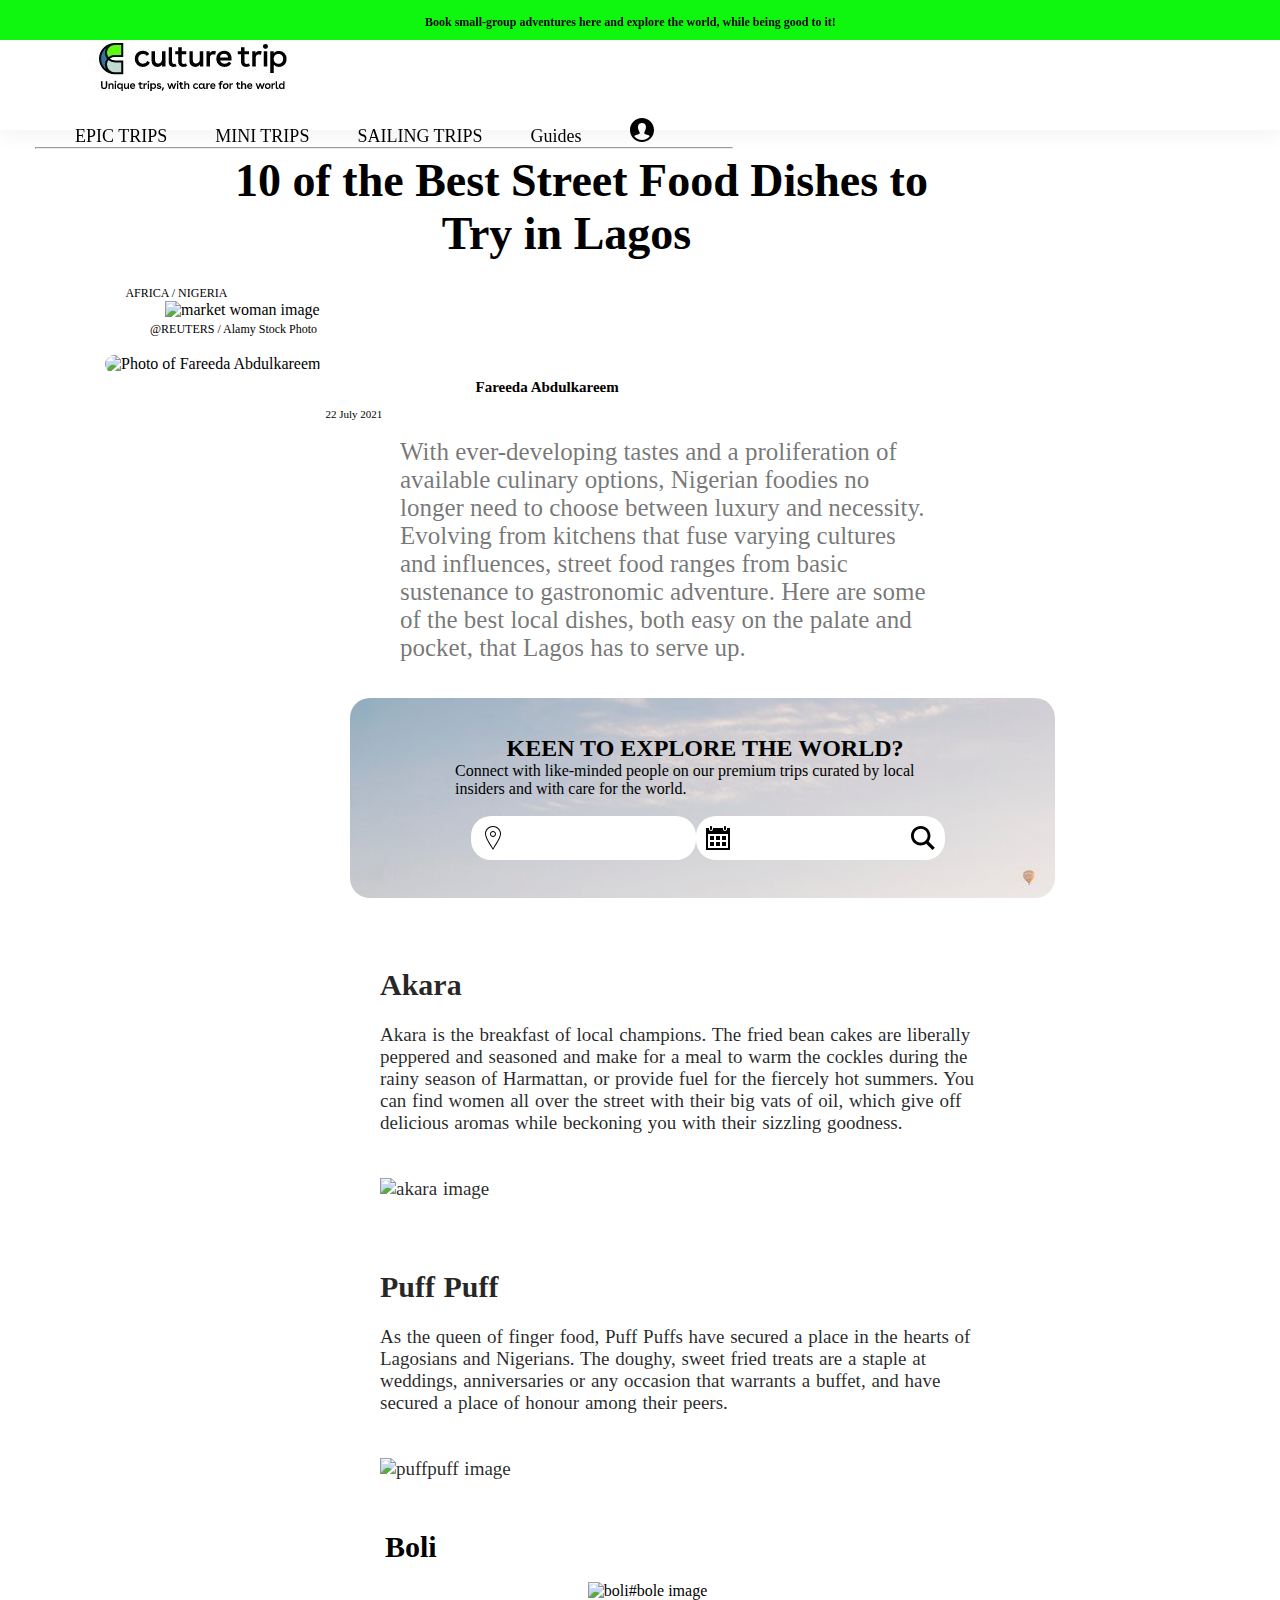
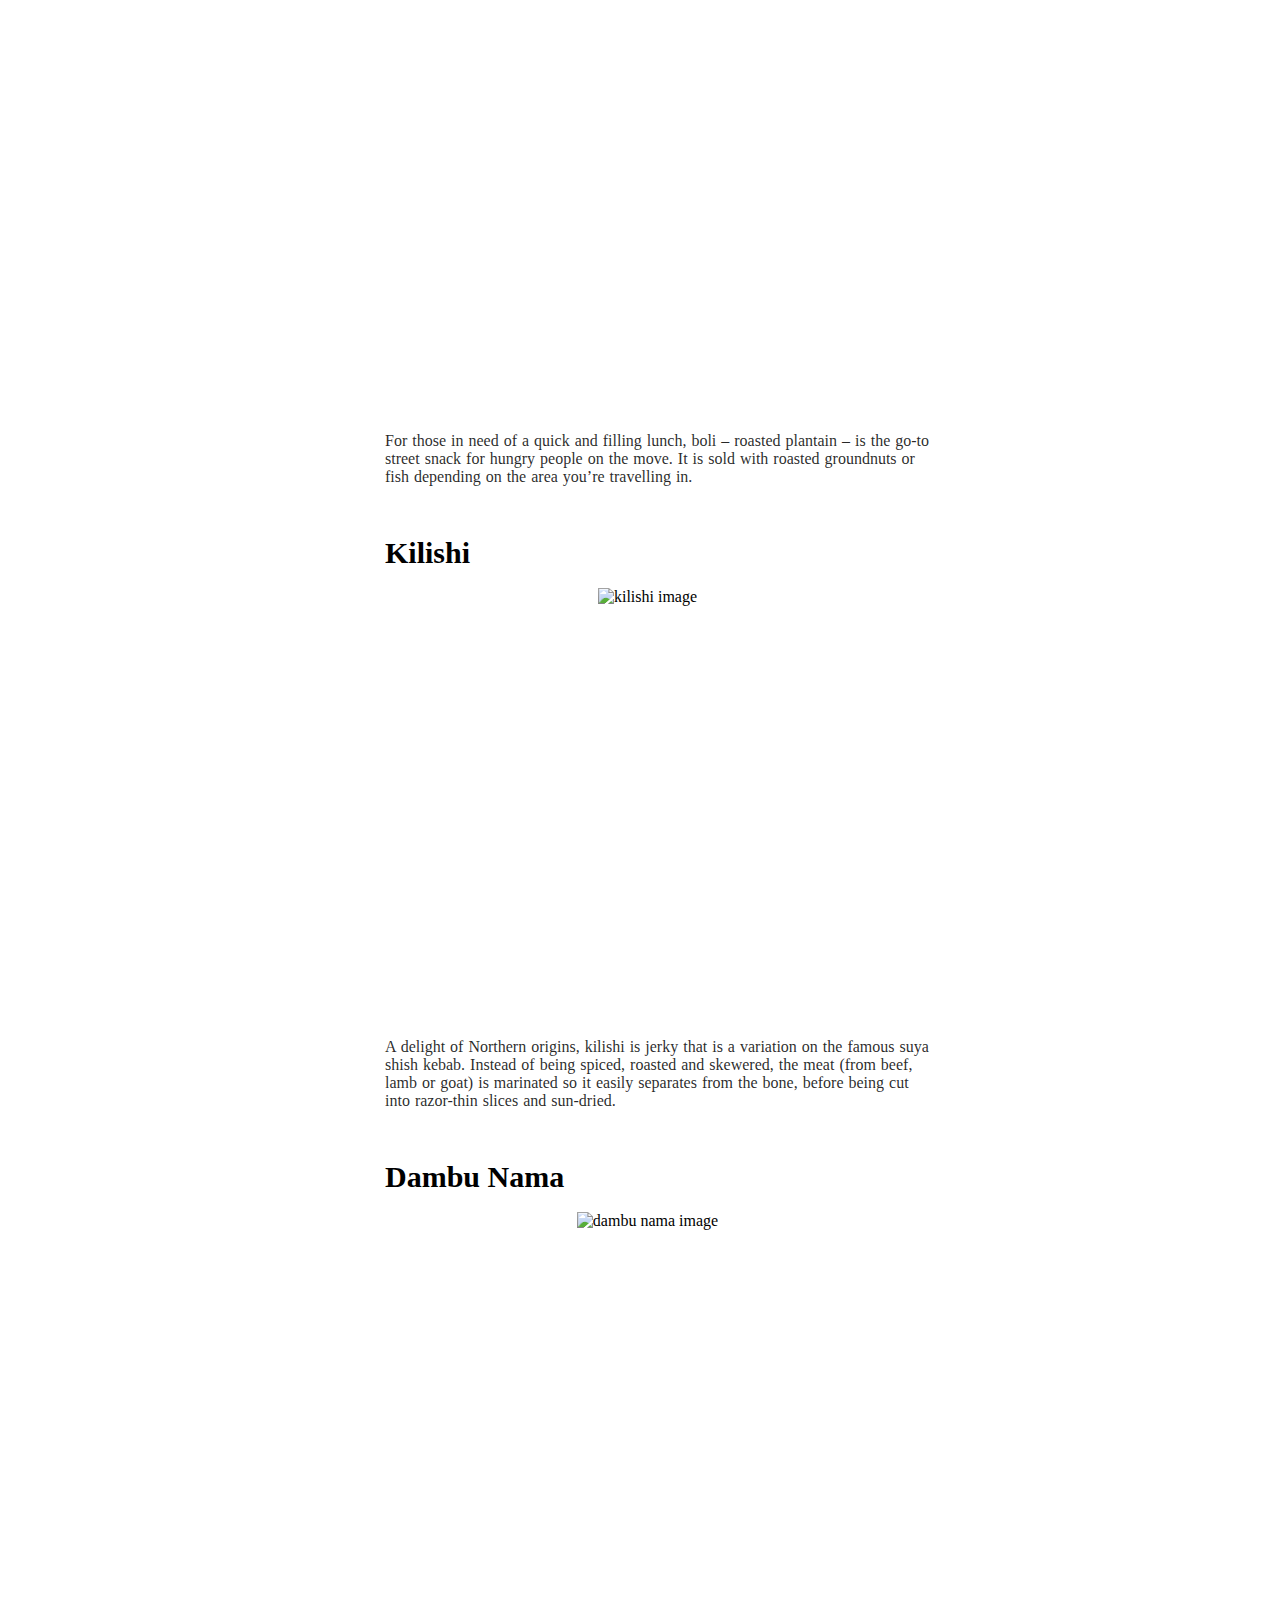
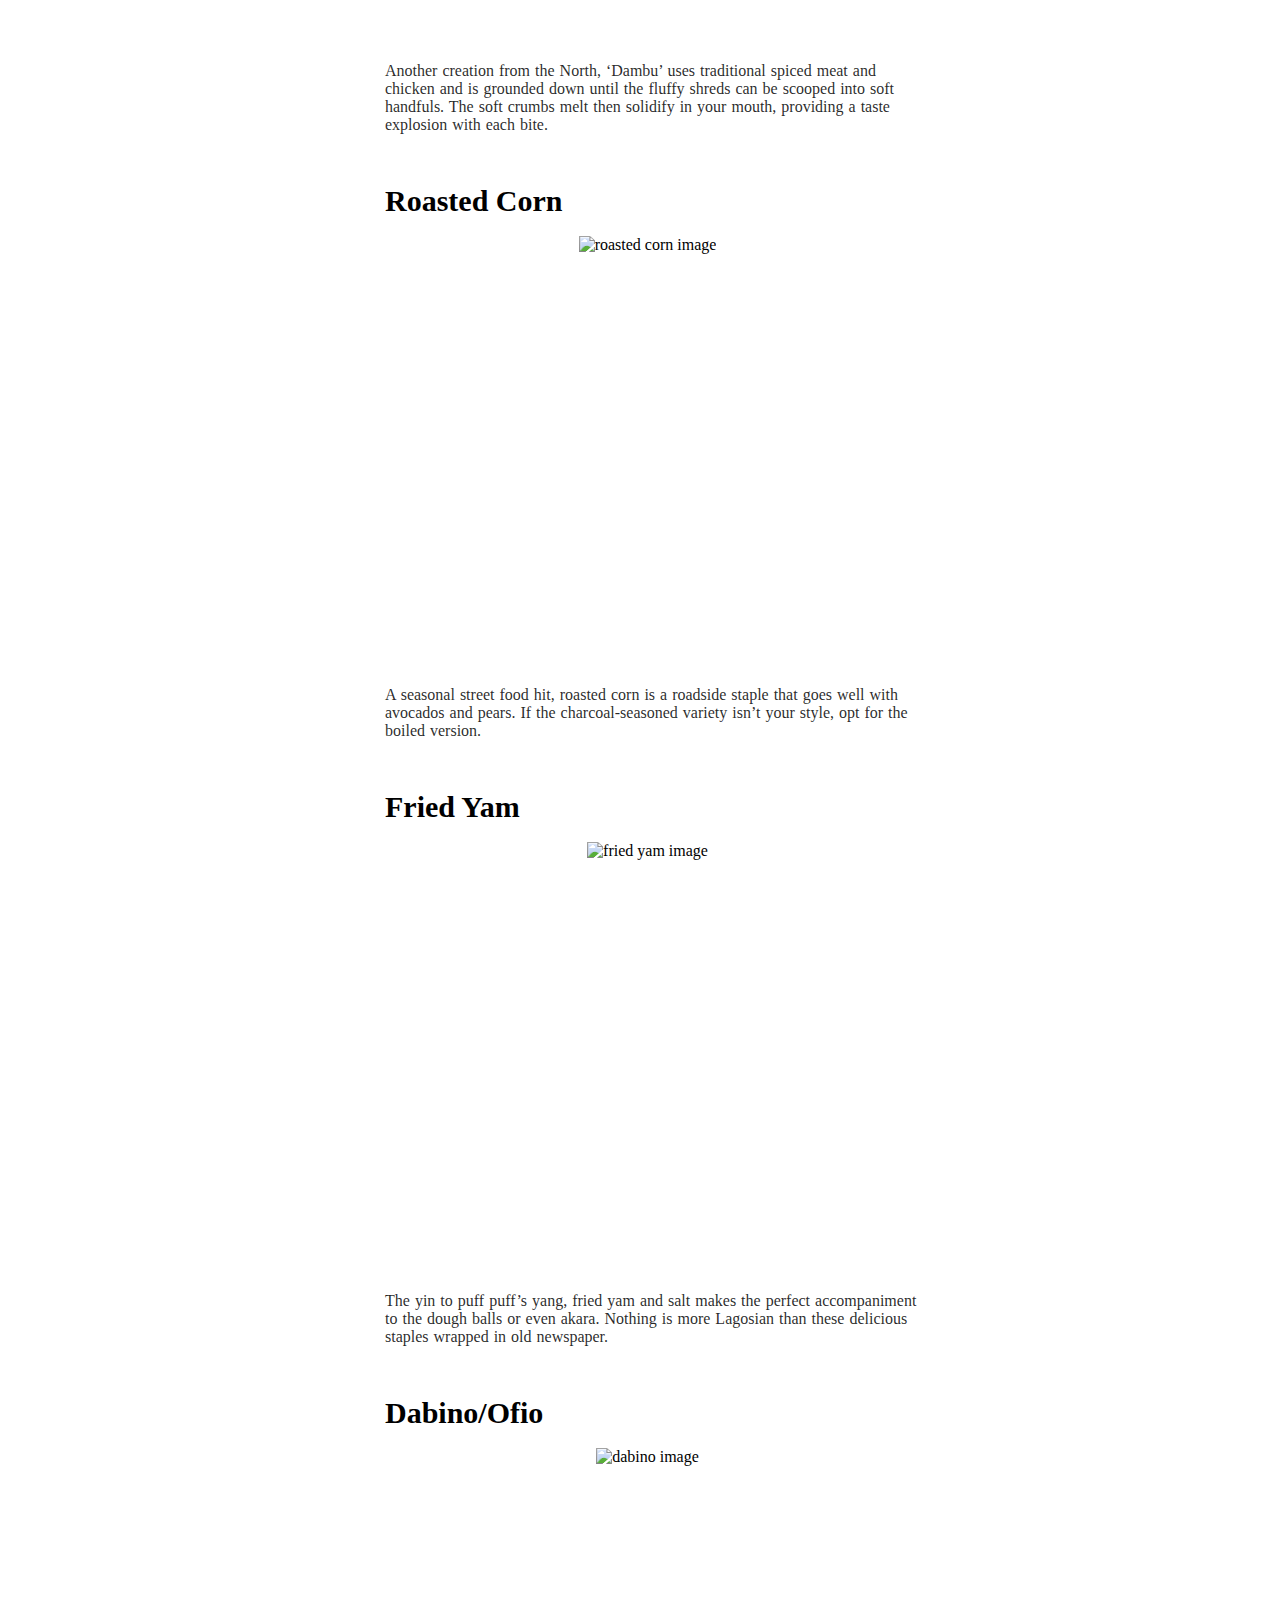
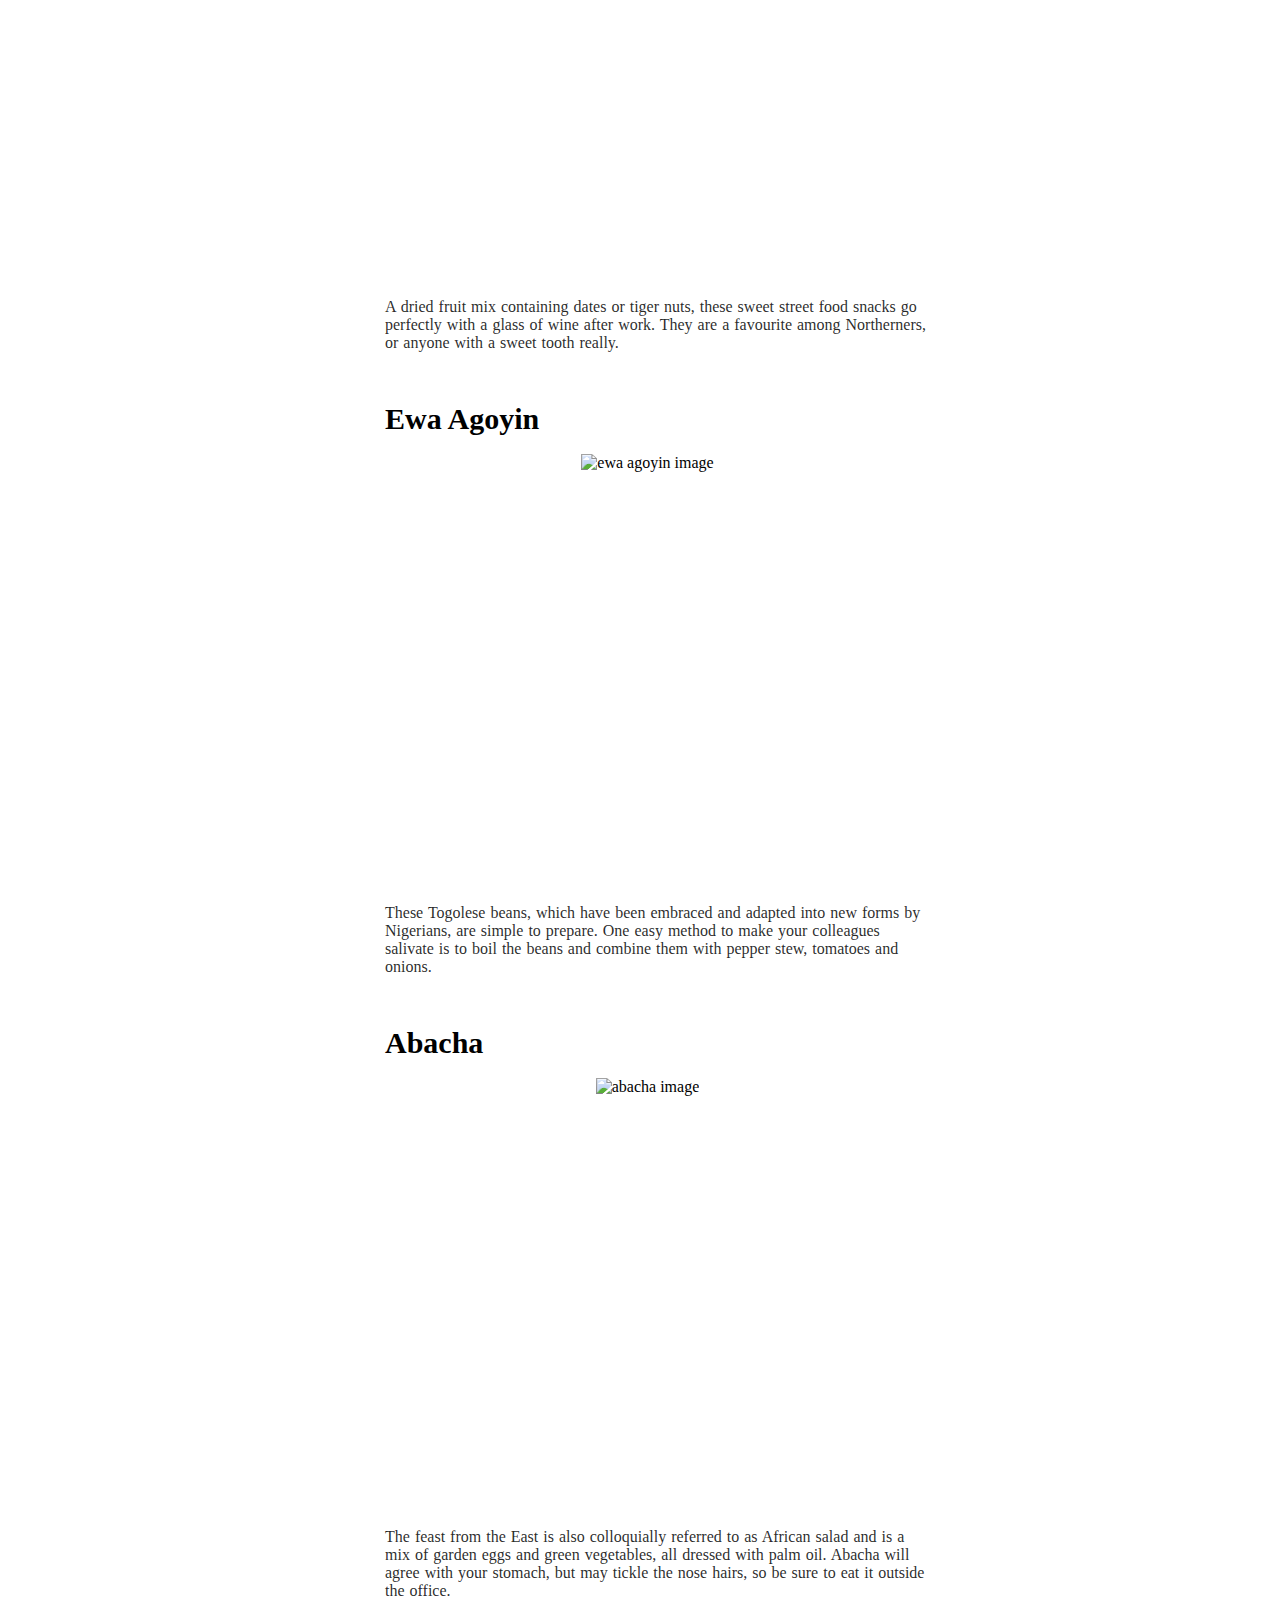
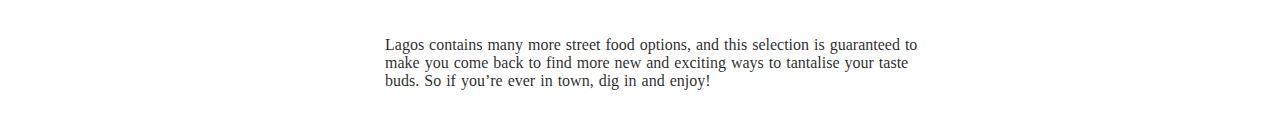
==== culturetrip.html @ 69bee288 "first commit" ====
<!DOCTYPE html>
<html lang="en">
<head>
    <meta charset="UTF-8">
    <meta http-equiv="X-UA-Compatible" content="IE=edge">
    <meta name="viewport" content="width=device-width, initial-scale=1.0">
    <title>culture trip</title>
    <link rel="stylesheet" href="style.css">
</head>
<header class="header">
			
    <!-- Top Bar -->
    <div class="top_bar">
        <div class="top_bar_container">
            <div class="container">
                <div class="row">
                    <div class="col">
                        <div class="top_bar_content d-flex flex-row align-items-center justify-content-start">
                            <ul class="top_bar_contact_list">
                                <div>
                                    <p class="book"><br>
                                            
                                        <b> Book small-group adventures here and explore the world, while being good to it!</b>
                                        <br>
                                    <br>
                                    </p>
                                   </div> 
                            </div>
                        </div>
                    </div>
                </div>
            </div>
        </div>				
    </div>

    <!-- Header Content -->
    <div class="header_container">
        <div class="container">
            <div class="row">
                <div class="col">
                    <div class="header_content d-flex flex-row align-items-center justify-content-start">
                        <div class="logo_container">
                            <a href="#">
                                <div class="logo">
                                    <img src="images/cullogo.jpg" alt="">
                                </div>
                            </a>
                            <div> <p class="links"> <b>
                                
                                
                               
                                
                                </b></p>
                                <nav class="main_nav_contaner ml-auto">
                                    <ul class="main_nav">
                                        <li> <a id="epic" href="">EPIC TRIPS</a></li>
                                        <li> <a id="epic" href="">MINI TRIPS</a></li>
                                        <li> <a id="epic" href="">SAILING TRIPS</a></li>
                                        <li> <a id="guides" href="">Guides</a></li>
                                        <li> <svg xmlns="http://www.w3.org/2000/svg" width="24" height="24" viewBox="0 0 24 24"><path d="M12 0c-6.627 0-12 5.373-12 12s5.373 12 12 12 12-5.373 12-12-5.373-12-12-12zm0 22c-3.123 0-5.914-1.441-7.749-3.69.259-.588.783-.995 1.867-1.246 2.244-.518 4.459-.981 3.393-2.945-3.155-5.82-.899-9.119 2.489-9.119 3.322 0 5.634 3.177 2.489 9.119-1.035 1.952 1.1 2.416 3.393 2.945 1.082.25 1.61.655 1.871 1.241-1.836 2.253-4.628 3.695-7.753 3.695z"/></svg></li>
                                    </ul>
                                    <div class="search_button"><i class="fa fa-search" aria-hidden="true"></i></div>
    
                                    <!-- Hamburger -->
    
                                    <div class="shopping_cart"><i class="fa fa-shopping-cart" aria-hidden="true"></i></div>
                                    <div class="hamburger menu_mm">
                                        <i class="fa fa-bars menu_mm" aria-hidden="true"></i>
                                    </div>
                                <hr>
                            </div>
                        </div>
                        

                    </div>
                </div>
            </div>
        </div>
    </div>	
</header>
 <body>
     <div id="all"> <h1>10 of the Best Street Food Dishes to</h1> 
     <h1 id="try">Try in Lagos</h1>
  
        <br>
     <p class="pi">
         <a class="pi" href="">AFRICA / NIGERIA</a>
     </p>
    </div>
   <br>
   <div class="woman">
    <img class="marwoman" src="https://img.theculturetrip.com/768x431/smart/wp-content/uploads/2021/07/2cwhpgy-1.jpg" alt="market woman image" title=" market woman file image">
   </div>
   <br>
   <br>
   <span class="move"> @REUTERS / Alamy Stock Photo</span>
   <br>
   <br>
   <main id="boxes">
    <div id="column1">
        <img class="far" src="https://0.gravatar.com/avatar/b764c4c289fe0cb284b91a759932ca73?s=144&d=https://cdn.theculturetrip.com/logo/logo-for-app-1.png&r=g" alt="Photo of Fareeda Abdulkareem" title="Photo of Fareeda Abdulkareem">
    </div>
    <div id="column2">
    <br>
    <br>
    <b class="bold">Fareeda Abdulkareem</b>
    <br>
    <br>
    22 July 2021
    </div>
    </main>
<br>
<p class="note">
    With ever-developing tastes and a proliferation of available culinary options, Nigerian foodies no longer need to choose between luxury and necessity. Evolving from kitchens that fuse varying cultures and influences, street food ranges from basic sustenance to gastronomic adventure. Here are some of the best local dishes, both easy on the palate and pocket, that Lagos has to serve up.
</p>
<br>
<br>
    <div class="explore-cont">
        <h2>KEEN TO EXPLORE THE WORLD?</h2>
        <p class="para">
            Connect with like-minded people on our premium trips curated by local insiders and with care for the world.
        </p>
        <br>
    <div class="search-main">

        <div class="location">
            <svg width="24" height="24" xmlns="http://www.w3.org/2000/svg" fill-rule="evenodd" clip-rule="evenodd"><path d="M12 10c-1.104 0-2-.896-2-2s.896-2 2-2 2 .896 2 2-.896 2-2 2m0-5c-1.657 0-3 1.343-3 3s1.343 3 3 3 3-1.343 3-3-1.343-3-3-3m-7 2.602c0-3.517 3.271-6.602 7-6.602s7 3.085 7 6.602c0 3.455-2.563 7.543-7 14.527-4.489-7.073-7-11.072-7-14.527m7-7.602c-4.198 0-8 3.403-8 7.602 0 4.198 3.469 9.21 8 16.398 4.531-7.188 8-12.2 8-16.398 0-4.199-3.801-7.602-8-7.602"/></svg>
            <input class="box1" type="text">
        </div>
        <div class="calendar">
            <svg xmlns="http://www.w3.org/2000/svg" width="24" height="24" viewBox="0 0 24 24"><path d="M20 20h-4v-4h4v4zm-6-10h-4v4h4v-4zm6 0h-4v4h4v-4zm-12 6h-4v4h4v-4zm6 0h-4v4h4v-4zm-6-6h-4v4h4v-4zm16-8v22h-24v-22h3v1c0 1.103.897 2 2 2s2-.897 2-2v-1h10v1c0 1.103.897 2 2 2s2-.897 2-2v-1h3zm-2 6h-20v14h20v-14zm-2-7c0-.552-.447-1-1-1s-1 .448-1 1v2c0 .552.447 1 1 1s1-.448 1-1v-2zm-14 2c0 .552-.447 1-1 1s-1-.448-1-1v-2c0-.552.447-1 1-1s1 .448 1 1v2z"/></svg>
        <input class="box2" type="text">
        <svg xmlns="http://www.w3.org/2000/svg" width="24" height="24" viewBox="0 0 24 24"><path d="M23.809 21.646l-6.205-6.205c1.167-1.605 1.857-3.579 1.857-5.711 0-5.365-4.365-9.73-9.731-9.73-5.365 0-9.73 4.365-9.73 9.73 0 5.366 4.365 9.73 9.73 9.73 2.034 0 3.923-.627 5.487-1.698l6.238 6.238 2.354-2.354zm-20.955-11.916c0-3.792 3.085-6.877 6.877-6.877s6.877 3.085 6.877 6.877-3.085 6.877-6.877 6.877c-3.793 0-6.877-3.085-6.877-6.877z"/></svg>
        </div>
        
    </div>
    </div>
    
</div>
</div>
<br>
<br>
    <div class="akara">
    <p>
        <h2 class="gorr">Akara</h2>
        <br>
        Akara is the breakfast of local champions. The fried bean cakes are liberally peppered and seasoned and make for a meal to warm the cockles during the rainy season of Harmattan, or provide fuel for the fiercely hot summers. You can find women all over the street with their big vats of oil, which give off delicious aromas while beckoning you with their sizzling goodness.
    
    </p>
    <br>
    <br>
    <img src="https://img.theculturetrip.com/1440x/smart/wp-content/uploads/2021/07/wn5wey.jpg" alt="akara image">
    </div>
    <br>
    <br>
    <div class="puff">
    <p>
        <h2 class="gorr">Puff Puff</h2>
        <br>
        As the queen of finger food, Puff Puffs have secured a place in the hearts of Lagosians and Nigerians. The doughy, sweet fried treats are a staple at weddings, anniversaries or any occasion that warrants a buffet, and have secured a place of honour among their peers.
    </p>
    <br>
    <br>
    <img src="https://img.theculturetrip.com/1440x/smart/wp-content/uploads/2021/07/twrb84.jpg" alt="puffpuff image">
    </div>

    <div class="bole">
        <h2>Boli</h2>
        <br>

        <div class="boli">
        
            <img class="boli-img" src="https://img.theculturetrip.com/1440x/smart/wp-content/uploads/2021/07/2bcn468.jpg"
            alt="boli#bole image">
        </div>
        <p class="bolinote">
            For those in need of a quick and filling lunch, boli – roasted plantain – is the go-to street snack for hungry people on the move. It is sold with roasted groundnuts or fish depending on the area you’re travelling in.
        </p>
    </div>

    <div class="bole">
        <h2>Kilishi</h2>
        <br>

        <div class="boli">
        
            <img class="boli-img" src="https://img.theculturetrip.com/1440x/smart/wp-content/uploads/2021/07/2b1x718.jpg"
            alt="kilishi image">
        </div>
        <p class="bolinote">
            A delight of Northern origins, kilishi is jerky that is a variation on the famous suya shish kebab. Instead of being spiced, roasted and skewered, the meat (from beef, lamb or goat) is marinated so it easily separates from the bone, before being cut into razor-thin slices and sun-dried.
        </p>
    </div>
    <div class="bole">
        <h2>Dambu Nama</h2>
        <br>

        <div class="boli">
        
            <img class="boli-img" src="https://th.bing.com/th/id/OIP.evZRCLsK876-UZa-f3mqkAAAAA?w=202&h=180&c=7&r=0&o=5&dpr=1.3&pid=1.7"
            alt="dambu nama image">
        </div>
        <p class="bolinote">
            Another creation from the North, ‘Dambu’ uses traditional spiced meat and chicken and is grounded down until the fluffy shreds can be scooped into soft handfuls. The soft crumbs melt then solidify in your mouth, providing a taste explosion with each bite.
        </p>
    </div>
    <div class="bole">
        <h2>Roasted Corn</h2>
        <br>

        <div class="boli">
        
            <img class="boli-img" src="https://img.theculturetrip.com/1440x/smart/wp-content/uploads/2021/07/rj32yx.jpg"
            alt="roasted corn image">
        </div>
        <p class="bolinote">
            A seasonal street food hit, roasted corn is a roadside staple that goes well with avocados and pears. If the charcoal-seasoned variety isn’t your style, opt for the boiled version.
        </p>
    </div>
    <div class="bole">
        <h2>Fried Yam</h2>
        <br>

        <div class="boli">
        
            <img class="boli-img" src="https://img.theculturetrip.com/1440x/smart/wp-content/uploads/2021/07/r66eey.jpg"
            alt="fried yam image">
        </div>
        <p class="bolinote">
            The yin to puff puff’s yang, fried yam and salt makes the perfect accompaniment to the dough balls or even akara. Nothing is more Lagosian than these delicious staples wrapped in old newspaper.
        </p>
    </div>
    <div class="bole">
        <h2>Dabino/Ofio</h2>
        <br>

        <div class="boli">
        
            <img class="boli-img" src="https://img.theculturetrip.com/1440x/smart/wp-content/uploads/2021/07/2db1rt1.jpg"
            alt="dabino image">
        </div>
        <p class="bolinote">
            A dried fruit mix containing dates or tiger nuts, these sweet street food snacks go perfectly with a glass of wine after work. They are a favourite among Northerners, or anyone with a sweet tooth really. 
        </p>
    </div>
    <div class="bole">
        <h2>Ewa Agoyin</h2>
        <br>

        <div class="boli">
        
            <img class="boli-img" src="https://th.bing.com/th/id/OIP.4az8OStfBpPc23EGXugbOAHaER?w=260&h=180&c=7&r=0&o=5&dpr=1.3&pid=1.7"
            alt="ewa agoyin image">
        </div>
        <p class="bolinote">
            These Togolese beans, which have been embraced and adapted into new forms by Nigerians, are simple to prepare. One easy method to make your colleagues salivate is to boil the beans and combine them with pepper stew, tomatoes and onions.
        </p>
    </div>
    <div class="bole">
        <h2>Abacha</h2>
        <br>

        <div class="boli">
        
            <img class="boli-img" src="https://img.theculturetrip.com/1440x/smart/wp-content/uploads/2021/07/2c5hraw.jpg"
            alt="abacha image">
        </div>
        <p class="bolinote">
            The feast from the East is also colloquially referred to as African salad and is a mix of garden eggs and green vegetables, all dressed with palm oil. Abacha will agree with your stomach, but may tickle the nose hairs, so be sure to eat it outside the office.
            <br>
            <br>
            <br>


Lagos contains many more street food options, and this selection is guaranteed to make you come back to find more new and exciting ways to tantalise your taste buds. So if you’re ever in town, dig in and enjoy!
        </p>
    </div>
</body>
</html>
---- style.css ----
div p.book{
padding-left: 200px;
padding-right: 350px;
box-sizing: content-box;
height: 33px;
font-size: 12px;
}
span.ct{
    font-family: fantasy;
    color: rgb(16, 37, 230);
    font-size: 50px;
}
*{
    margin: 0px;
    font-family: ;
    align-items: center;
    justify-content: center;
}
b{
    padding-left: 150px;
}
#guides{
    text-decoration: none;
    color: black;
}
.location{
    display: flex;
    border: 0 ;
    padding: 10px;
    background-color: white;
    border-radius: 20px;
}
.calendar{
    display: flex;
    border: 0 ;
    padding: 10px;
    background-color: white;
    border-radius: 20px;
}

p.ing{
    font-size: x-small;
    padding-left: 20px;
    word-spacing: 1px;
}
span.head{
    font-size: 30px;
}
.links{
    
    padding-left: 0px;

}
#epic{
    text-decoration: solid;
    color: black;
    padding-left: %;
}
#all{
    font-size: 23px;
    display: flex;
    flex-direction: column;
    justify-content: center;
    padding-top: 12%;
}
h1{
    padding-left: 230px;
    padding-right: 200px;
}
h1#try{
    padding-left:200px;
}
.pi{
    text-decoration: none;
    color: black;
    font-size: 12px;
    padding-right:390px;
}
.move{
    padding-left: 150px;
    font-size: 12px;
}
#boxes{
    content: '';
    display: table;
    clear: both;
    padding-left: 100px;
}
div{
    float: left;
    padding-left: 5px; 
}
#column2{
    font-size: 11px;
}
.far{
    width: 80px;
    border-radius: 70px;

}
.bold{
    font-size: 15px;
}
.note{
    padding-left: 400px;
    padding-right: 350px;
    font-size: 25px;
    color: rgba(0, 0, 0, 0.548);
}
.explore{
    display: flex;
    flex-direction: column;
}
.img-cont{
    display: flex;
    align-items: center;
    justify-content: center;
}
.para{
    width: 500px;
}
.explore-cont{
    display: flex;
    flex-direction: column;
    background-image: url(./images/back-img.jpg);
    margin-left: 350px;
    
    width: 700px;
    height: 200px;
    border-radius: 20px;
}
.search-main{
    display: flex;
    column-gap: 0;
}
.box1{
    border: 0;
    border-top-left-radius: 30px;
}
.woman{
    width: 100%;
    display: flex;
    flex-direction: column;
    justify-content: center;
}
.marwoman{
    width: 75%;
}
.akara{
    width: 600px;
    padding-left: 380px;
    padding-top: 70px;
    word-spacing: 1px;
    font-size: 19px;
    color: rgba(0, 0, 0, 0.849);
}
.akara img{
    width: 600px;
}
.puff{
    width: 600px;
    padding-left: 380px;
    padding-top: 70px;
    word-spacing: 1px;
    font-size: 19px;
    color: rgba(0, 0, 0, 0.849);
    padding-bottom: 50px;
}
.puff img{
    width: 600px;
}
.gorr{
    font-size: 30px;
}
.box2{
    border: 0;
}
.boli{
    display: flex;
    flex-direction: column;
    width: 100%;
    justify-content: center;
}
.boli-img{
    width: px;
    height: 400px;
    padding-bottom: 50px;
}
.bole h2{
    padding-left: 380px;
    font-size: 30px;
}
.bole p{
    padding-left: 380px;
    word-spacing: 1px;
    font-size: 16px;
    
}
.bolinote{
    padding-right: 350px;
    font-size: 19px;
    color: rgba(0, 0, 0, 0.849);
    padding-bottom: 50px;
}
svg{
    
}
.header
{
	position: fixed;
	top: 0;
	left: 0;
	width: 100%;
	z-index: 100;
	box-shadow: 0px 5px 20px rgba(0,0,0,0.05);
	-webkit-transition: all 200ms ease;
	-moz-transition: all 200ms ease;
	-ms-transition: all 200ms ease;
	-o-transition: all 200ms ease;
	transition: all 200ms ease;
}
.header.scrolled
{
	top: -40px;
}
.top_bar
{
	width: 100%;
	background: rgb(15, 247, 15);
}
.header.scrolled .top_bar
{

}
.top_bar_container
{
	width: 100%;
	height: 100%;
}
.top_bar_content
{
	width: 100%;
	height: 40px;
}
.top_bar_contact_list li
{
	display: inline-block;
}
.question
{
	font-family: 'Roboto Slab', serif;
	font-size: 14px;
	color: #FFFFFF;
	margin-left: 0px;
}
.top_bar_contact_list li i,
.top_bar_contact_list li > div
{
	display: inline-block;
	font-size: 14px;
	color: #FFFFFF;
}
.top_bar_contact_list li > div
{
	margin-left: 1px;
}
.top_bar_contact_list li:not(:last-child)
{
	margin-right: 21px;
}
.top_bar_login
{
	height: 100%;
}
.login_button
{
	width: 160px;
	height: 100%;
	background: #f3f3f3;
	text-align: center;
}
.login_button a
{
	display: block;
	font-size: 14px;
	font-weight: 500;
	line-height: 40px;
	color: #384158;
}
.header_container
{
	width: 100%;
	background: #FFFFFF;
}
.header_content
{
	height: 90px;
	-webkit-transition: all 200ms ease;
	-moz-transition: all 200ms ease;
	-ms-transition: all 200ms ease;
	-o-transition: all 200ms ease;
	transition: all 200ms ease;
}
.header.scrolled .header_content
{
	height: 80px;
}
.logo

.logo_container
{padding-top: %;

}
.logo
{   padding-left: 6%;
	width: 250px;
	height: 60px;
	-webkit-transition: all 200ms ease;
	-moz-transition: all 200ms ease;
	-ms-transition: all 200ms ease;
	-o-transition: all 200ms ease;
	transition: all 200ms ease;
}
.logo img
{
	max-width: 100%;
}

}
.header.scrolled .logo
{
	width: 40px;
	height: 40px;
}
.header.scrolled .logo_text
{
	font-size: 24px;
}
.main_nav_contaner
{

}
.main_nav,
.search_button,
.shopping_cart
{
	display: inline-block;
}
.main_nav li
{
	display: inline-block;
	position: relative;
}
.main_nav li:not(:last-child)
{
	margin-right: 44px;
}
.main_nav li a
{
	font-size: 18px;
	font-weight: 500;
	color: #384158;
	-webkit-transition: all 200ms ease;
	-moz-transition: all 200ms ease;
	-ms-transition: all 200ms ease;
	-o-transition: all 200ms ease;
	transition: all 200ms ease;
}
.main_nav li a:hover,
.main_nav li.active a
{
	color: #14bdee;
}
.main_nav li.active::after
{
	display: block;
	position: absolute;
	bottom: -2px;
	left: 0;
	width: 100%;
	height: 2px;
	background: #14bdee;
	content: '';
}
.search_button
{
	margin-left: 46px;
	cursor: pointer;
}
.shopping_cart
{
	margin-left: 23px;
	cursor: pointer;
}
.search_button i,
.shopping_cart i
{
	font-size: 18px;
	color: #181818;
	-webkit-transition: all 200ms ease;
	-moz-transition: all 200ms ease;
	-ms-transition: all 200ms ease;
	-o-transition: all 200ms ease;
	transition: all 200ms ease;
}
.search_button:hover i,
.shopping_cart:hover i
{
	color: #14bdee;
}
.header_search_form
{
	display: block;
	position: relative;
	width: 40%;
}
.header_search_container
{
	position: absolute;
	bottom: 0px;
	left: 0px;
	width: 100%;
	background: #14bdee;
	z-index: -1;
	opacity: 0;
	-webkit-transition: all 400ms ease;
	-moz-transition: all 400ms ease;
	-ms-transition: all 400ms ease;
	-o-transition: all 400ms ease;
	transition: all 400ms ease;
}
.header_search_container.active
{
	bottom: -73px;
	opacity: 1;
}
.header_search_content
{
	width: 100%;
	height: 73px;
}
.search_input
{
	width: 100%;
	height: 40px;
	border: none;
	outline: none;
	padding-left: 20px;
}
.header_search_button
{
	position: absolute;
	top: 0;
	right: 0;
	width: 40px;
	height: 100%;
	border: none;
	outline: none;
	cursor: pointer;
}
.hamburger_container
{

}
.hamburger
{
	display: none;
	cursor: pointer;
}
.hamburger i
{
	font-size: 20px;
	color: #353535;
	-webkit-transition: all 200ms ease;
	-moz-transition: all 200ms ease;
	-ms-transition: all 200ms ease;
	-o-transition: all 200ms ease;
	transition: all 200ms ease;
}
.hamburger:hover i
{
	color: #14bdee;
}
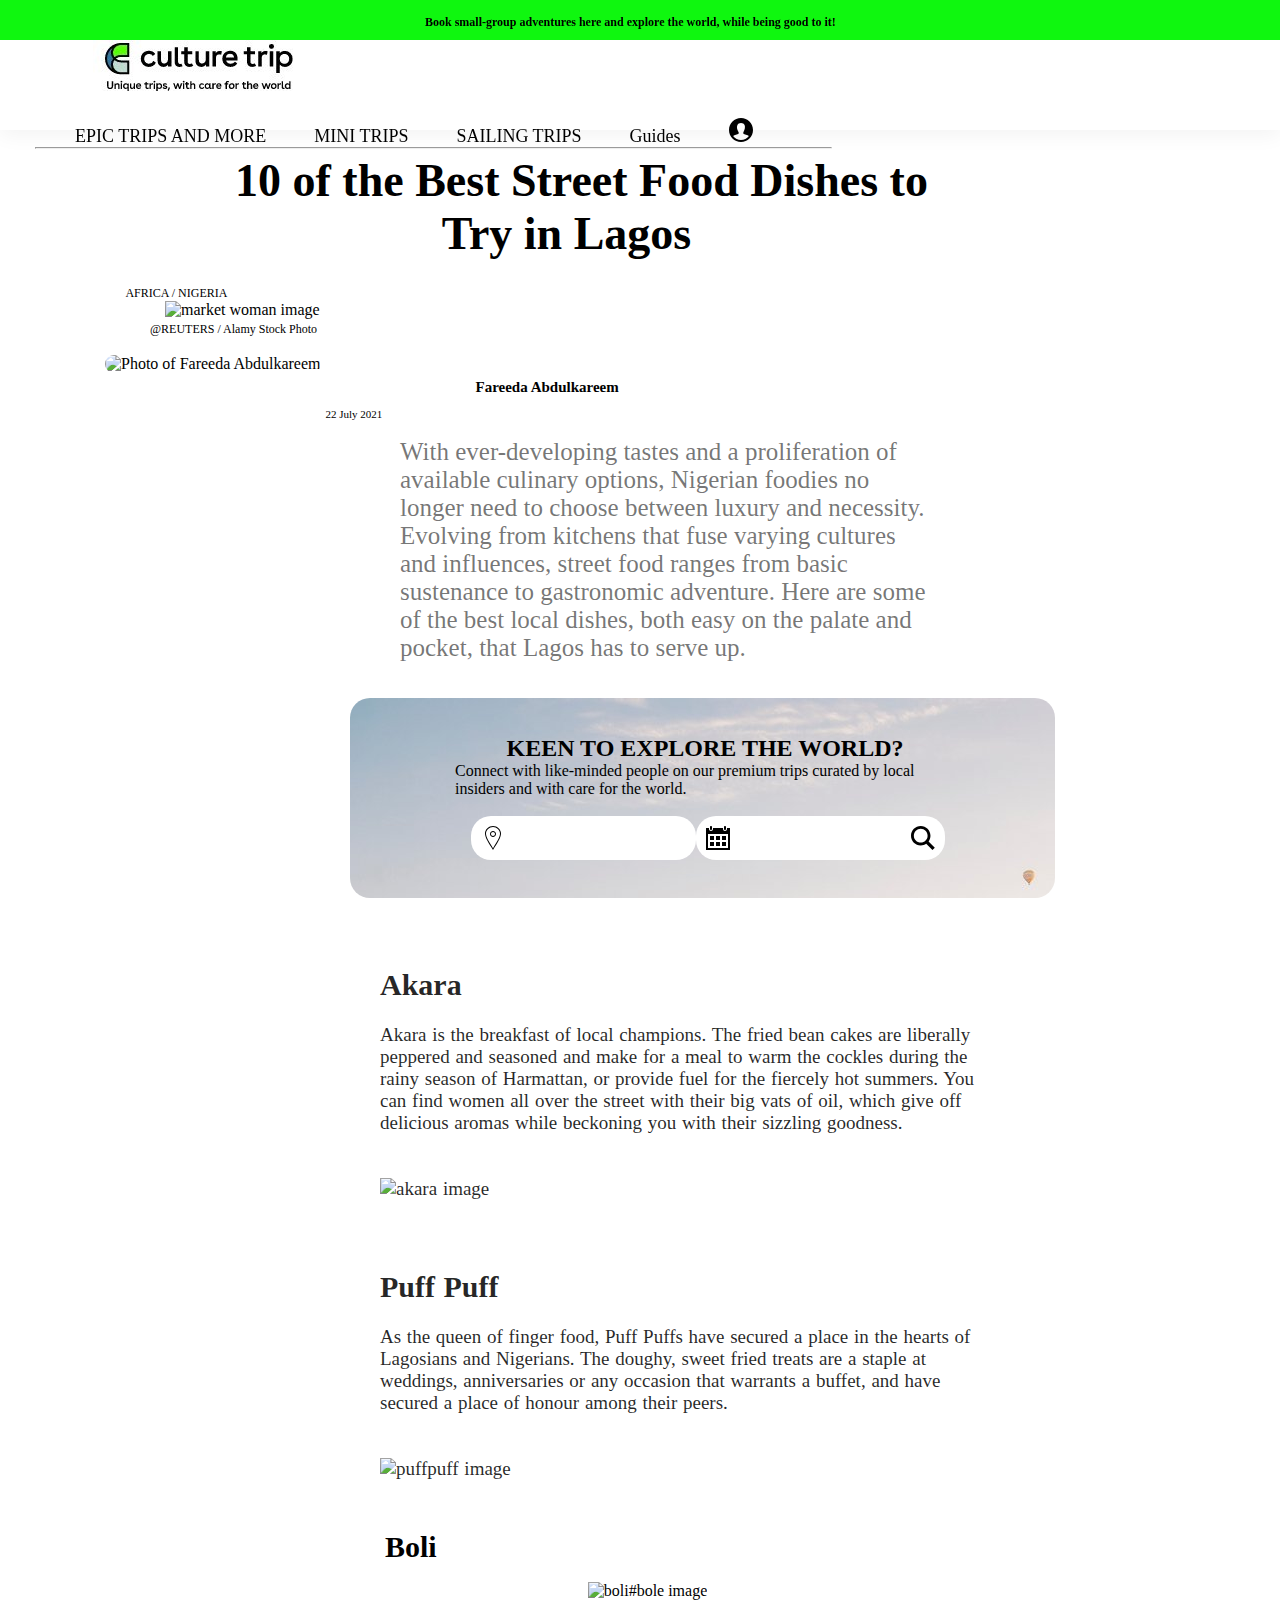
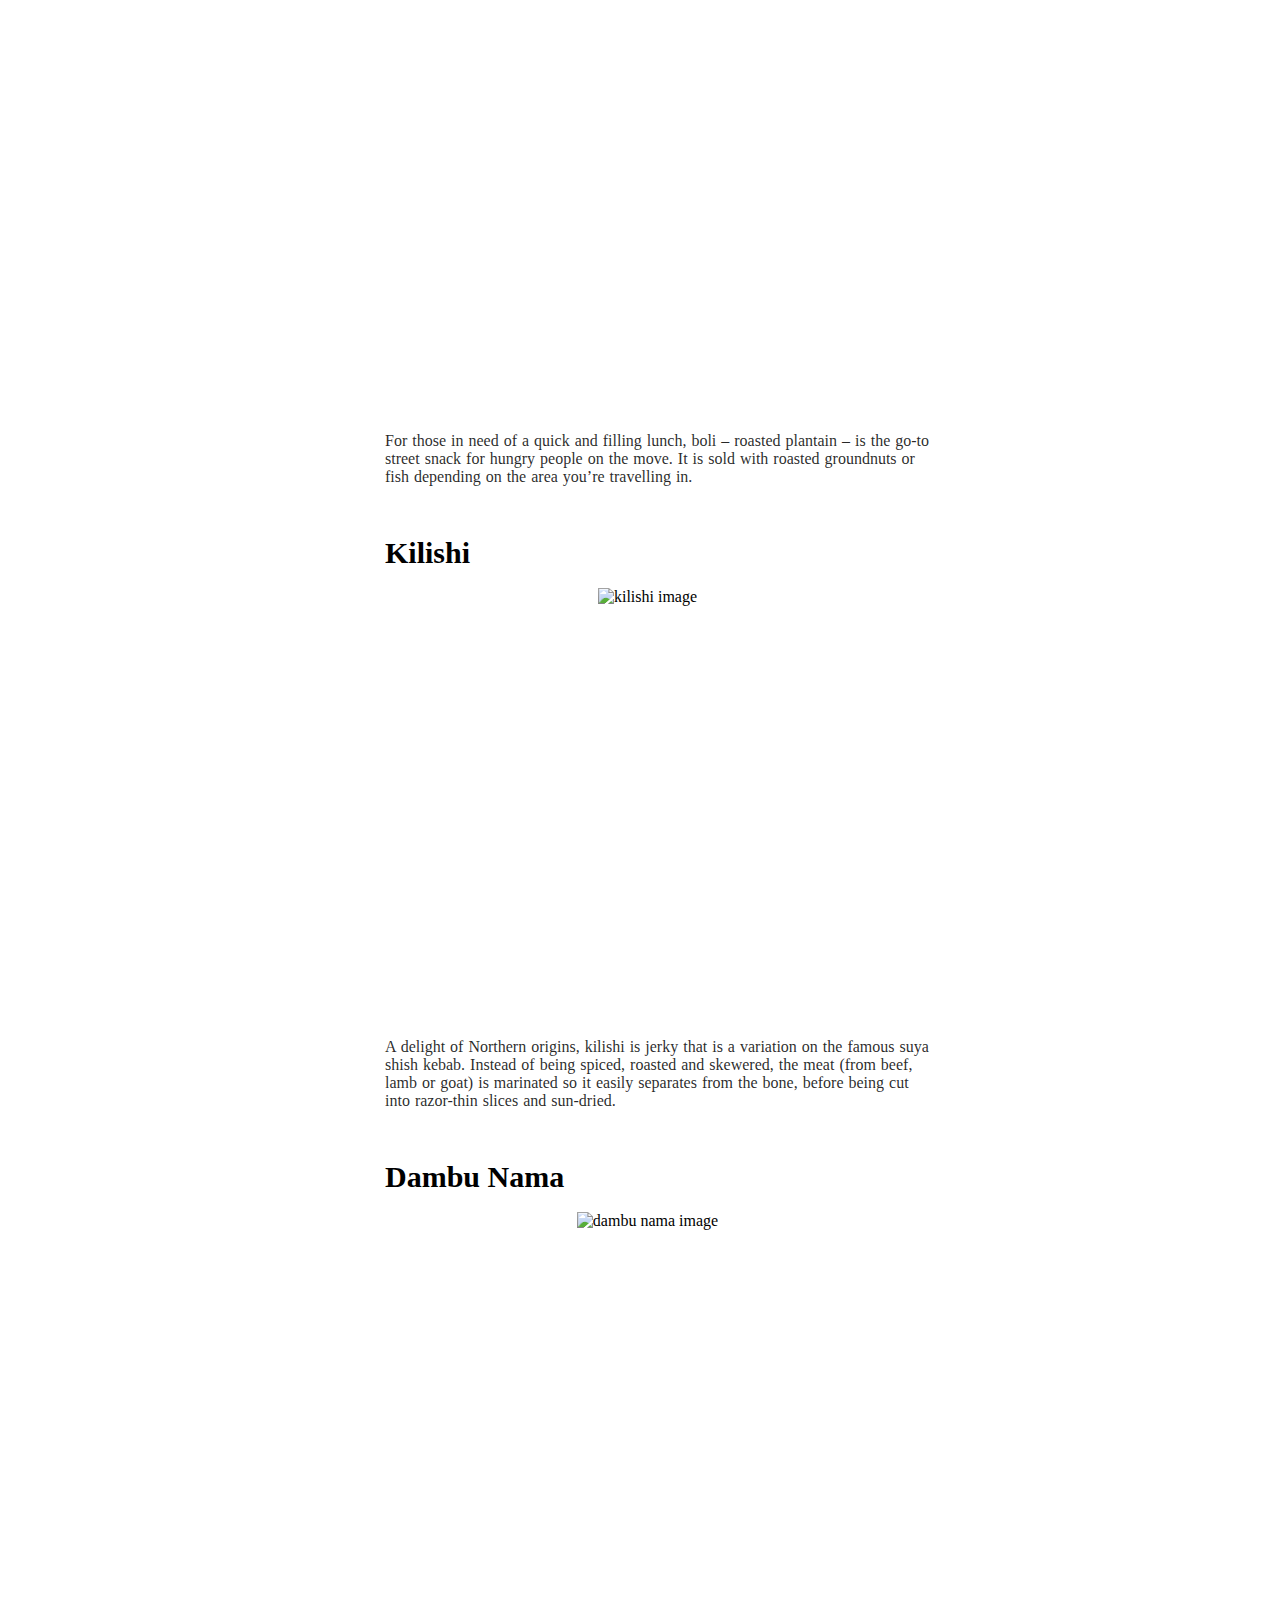
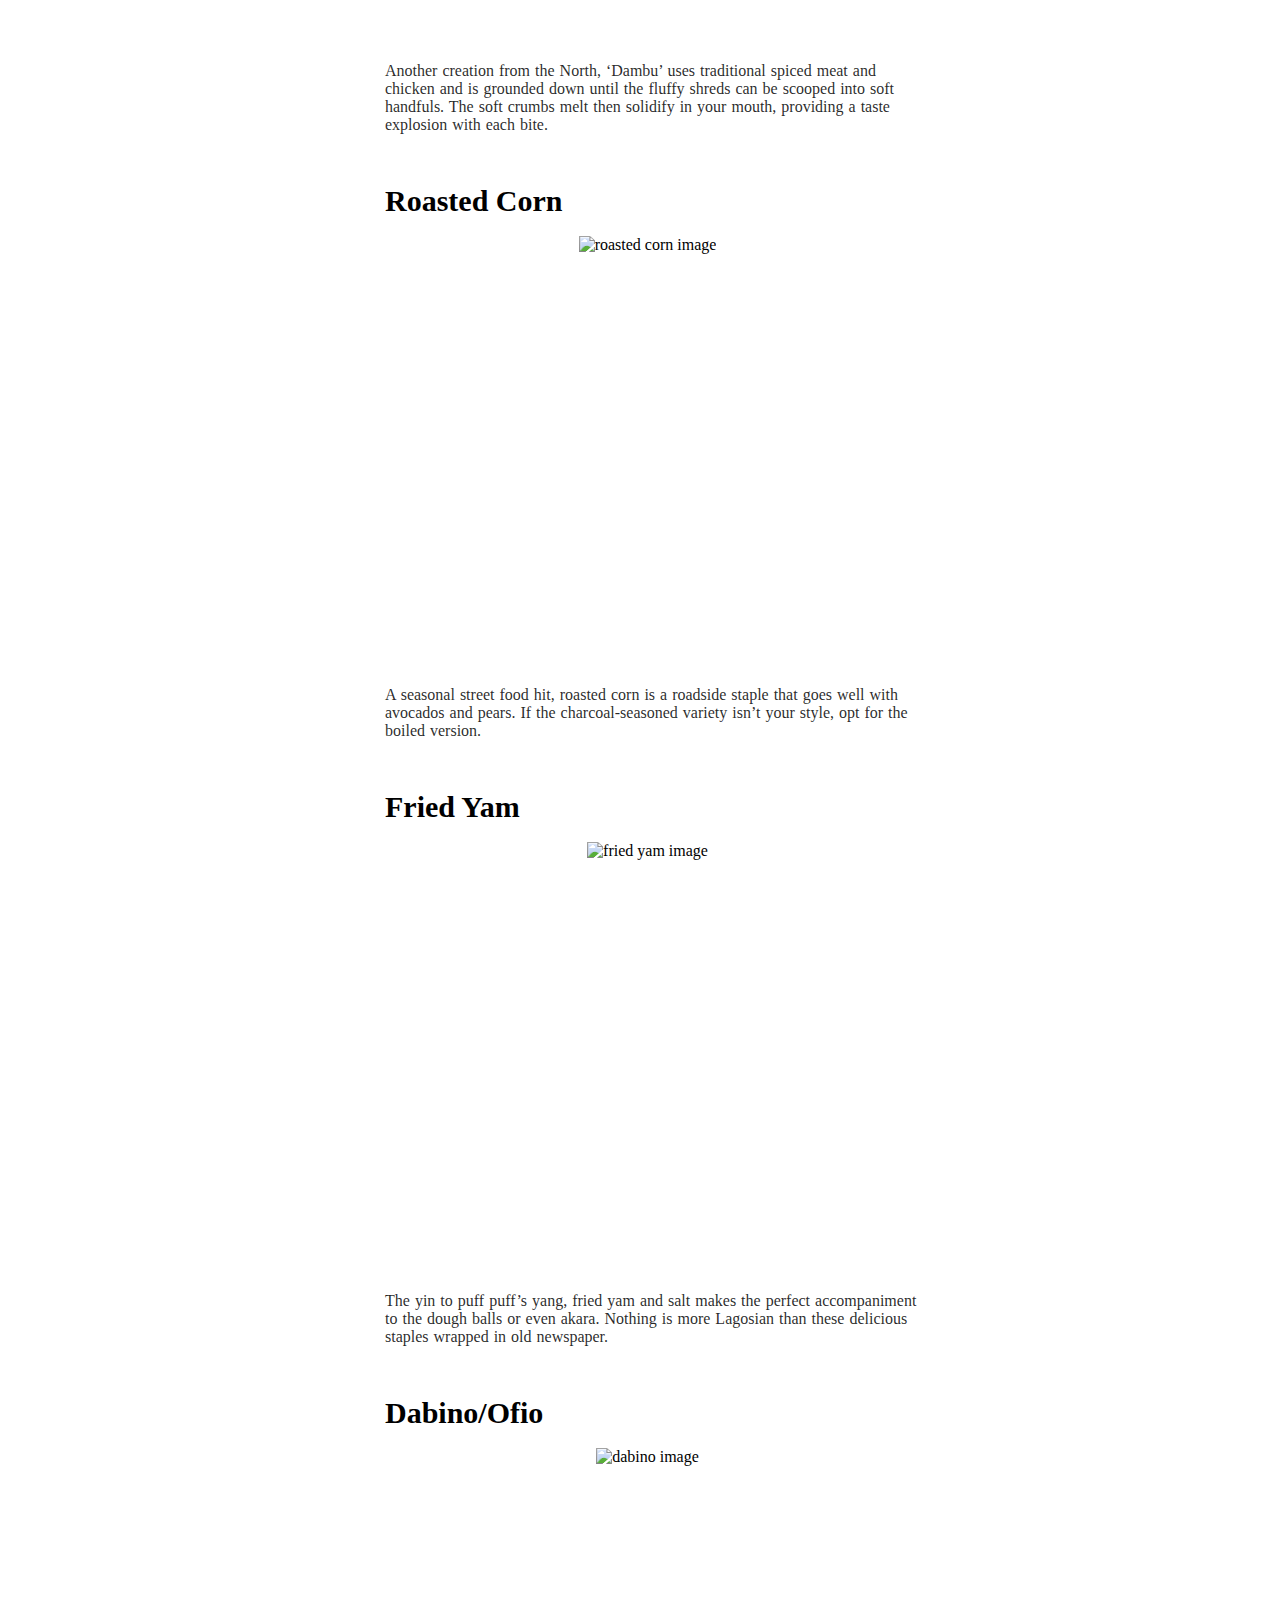
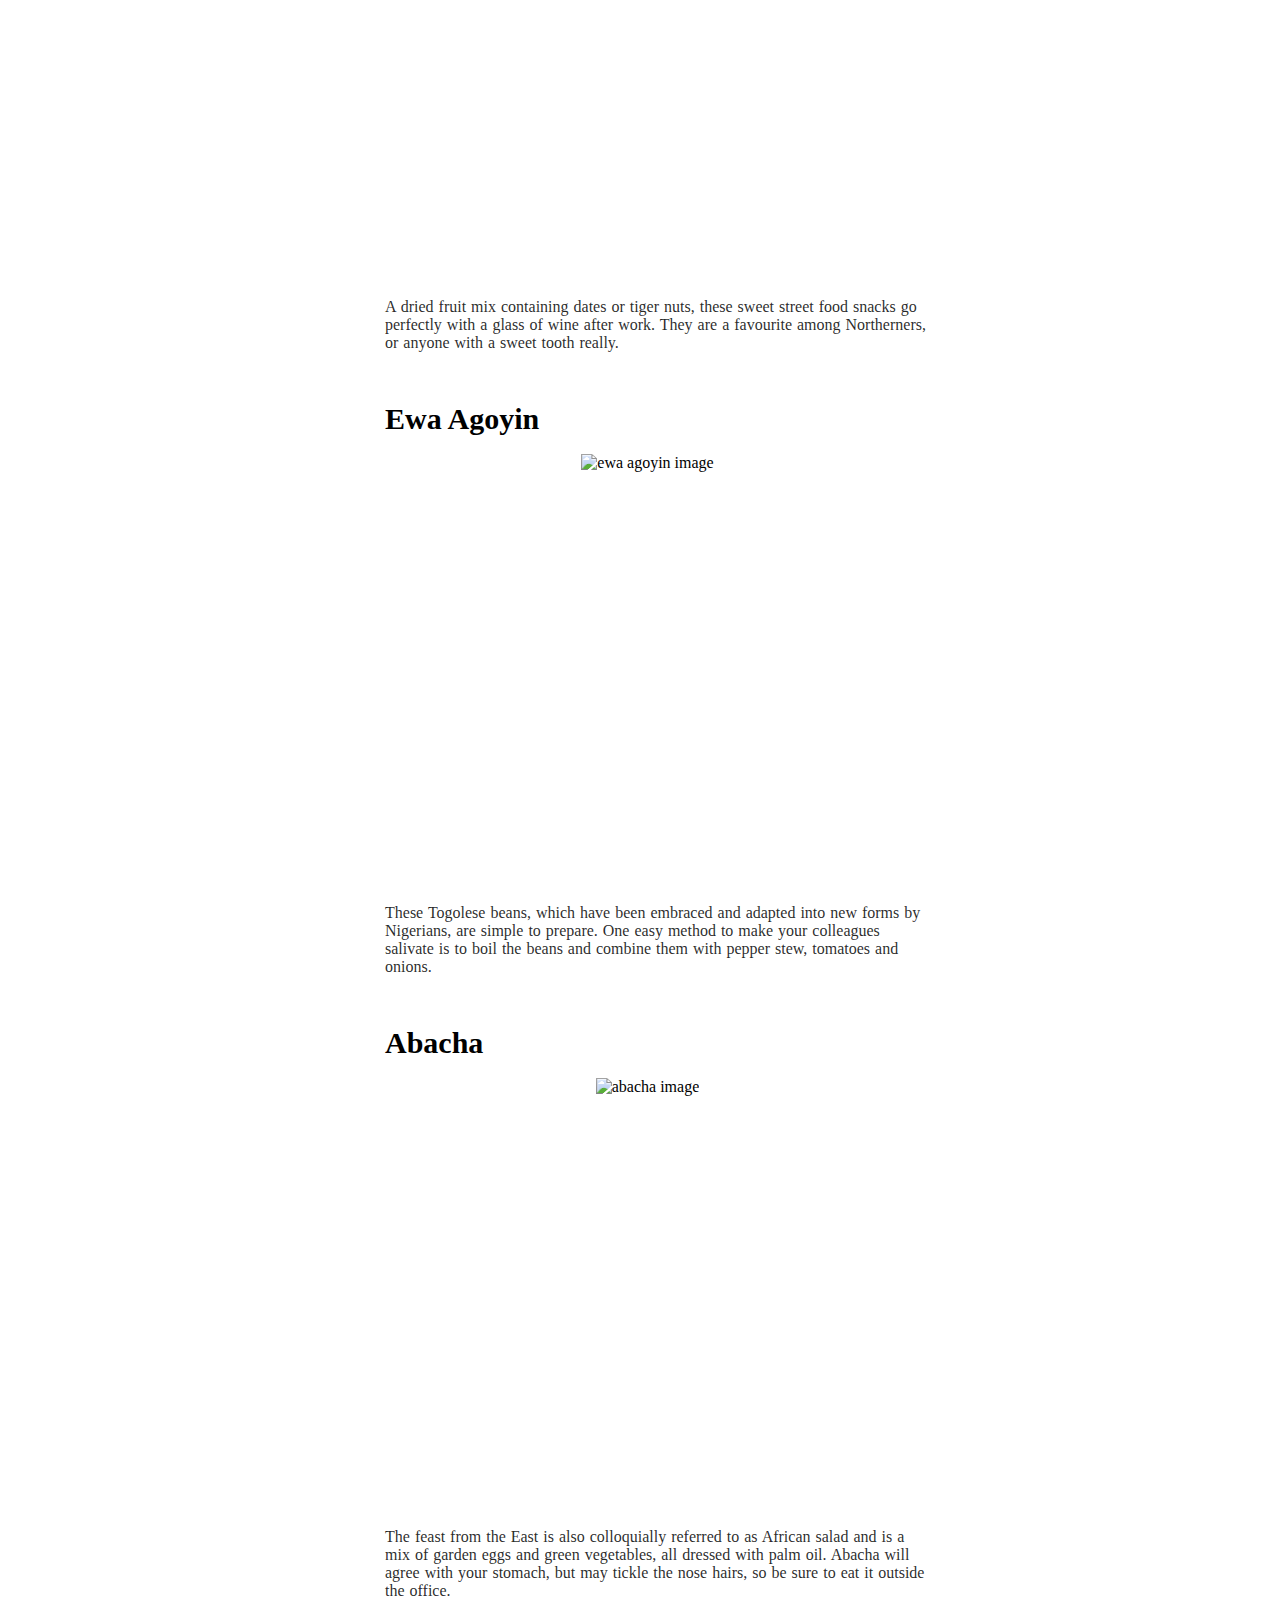
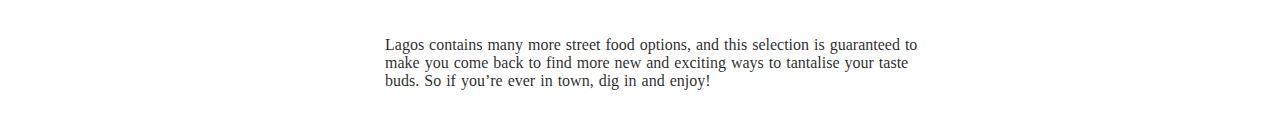
==== commit 3ac7dbe8: "added somethig to a list" ====
--- a/culturetrip.html
+++ b/culturetrip.html
@@ -53,7 +53,7 @@
                                 </b></p>
                                 <nav class="main_nav_contaner ml-auto">
                                     <ul class="main_nav">
-                                        <li> <a id="epic" href="">EPIC TRIPS</a></li>
+                                        <li> <a id="epic" href="">EPIC TRIPS AND MORE</a></li>
                                         <li> <a id="epic" href="">MINI TRIPS</a></li>
                                         <li> <a id="epic" href="">SAILING TRIPS</a></li>
                                         <li> <a id="guides" href="">Guides</a></li>
